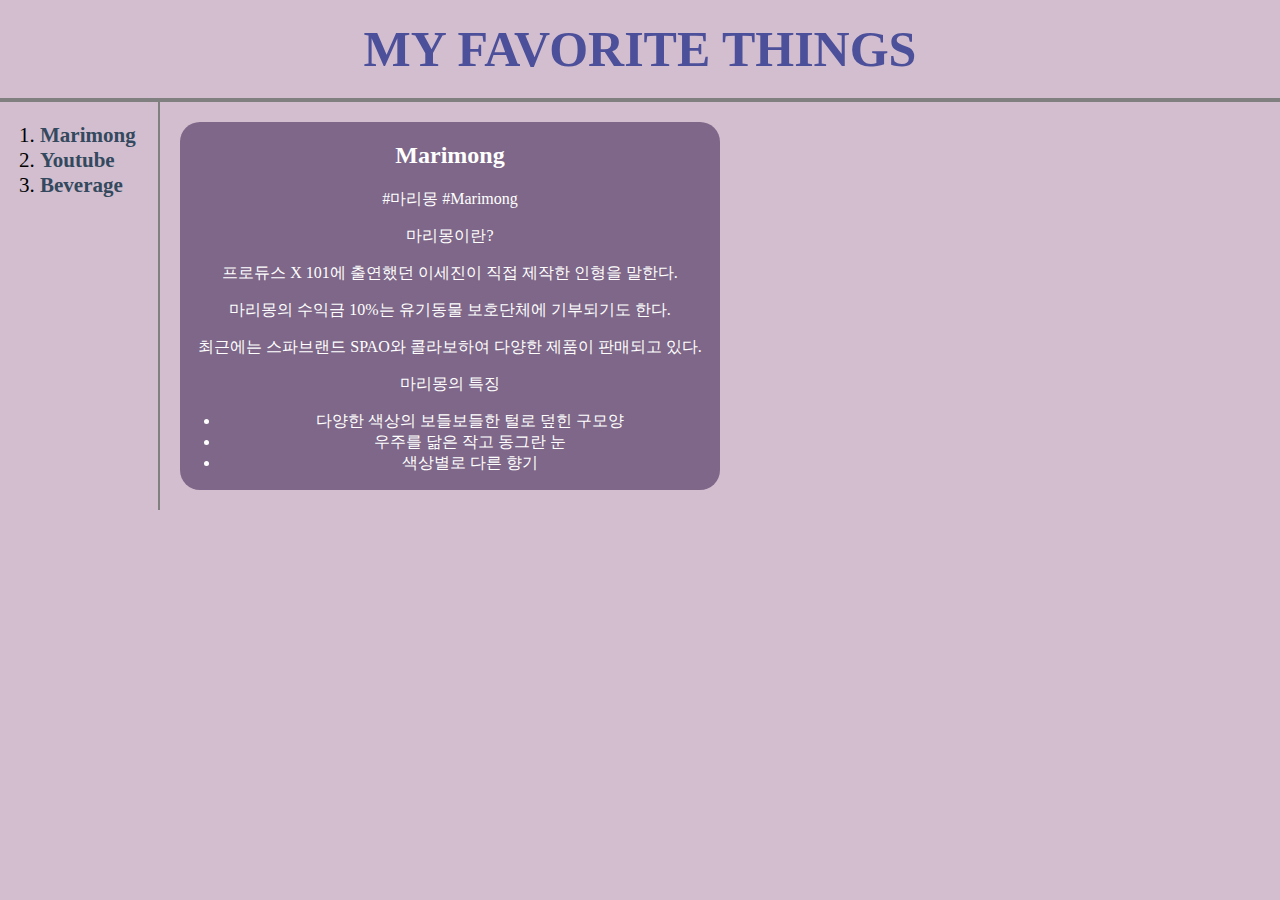
==== 1-1.html @ 3f849237 "Add files via upload" ====
<!DOCTYPE html>
<html lang="en" dir="ltr">

<head>
  <meta charset="utf-8">
  <title>Marimong</title>
  <link rel="stylesheet" href="style.css">
  <style media="screen">

    .content {
      padding: 20px;
    }

    #top_content {
      height: 50%;
      width: auto;
    }

    #top_content_left {
      width: 50%;
      float: left;
      background-color: rgb(126, 103, 136);
      color: white;
      border-radius: 20px;
      text-align: center;
    }

    #top_content_right {
      width: 50%;
      float: right;
      text-align: center;
      padding-top: 25px;
    }
  #column {
  float: left;
  width: 33.33%;
  padding: 5px;
  }
  #bottom_picture{
    clear: both;
  display: table;
  }

  </style>
</head>

<body>
  <h1><a class="maincolor" href="index-1.html">MY FAVORITE THINGS</a></h1>
  <div class="frame">
    <div class="navigation">
      <ol>
        <li><a href="1-1.html">Marimong</a></li>
        <li><a href="2-1.html">Youtube</a></li>
        <li><a href="3-1.html">Beverage</a></li>
      </ol>
    </div>

    <div class="content">


      <div id="top_content">
        <div id="top_content_left">
          <h2>Marimong</h2>
          <p>#마리몽 #Marimong</p>
          <p>마리몽이란?</p>
          <p>프로듀스 X 101에 출연했던 이세진이 직접 제작한 인형을 말한다.</p>
          <p>마리몽의 수익금 10%는 유기동물 보호단체에 기부되기도 한다.</p>
          <p> 최근에는 스파브랜드 SPAO와 콜라보하여 다양한 제품이 판매되고 있다.</p>
          <p>마리몽의 특징</p>
          <ul>
            <li>다양한 색상의 보들보들한 털로 덮힌 구모양</li>
            <li>우주를 닮은 작고 동그란 눈</li>
            <li>색상별로 다른 향기</li>
          </ul>
        </div>
        <div id="top_content_right">
          <iframe width="560" height="315" src="https://www.youtube.com/embed/jYZ-1HrRu14" frameborder="0" allow="accelerometer; autoplay; encrypted-media; gyroscope; picture-in-picture" allowfullscreen></iframe>
        </div>
      </div>



    </div>







  </div>
</body>

</html>
---- style.css ----
h1{
  font-size:50px;
  text-align: center;
  border-bottom: 4px solid gray;
  margin:0px;
  padding:20px;
  }
  body{
  background-color: #d2becf;
  margin: 0px
  }
  a{
    color: rgb(52, 73, 94);
    text-decoration: none;
    font-weight: bold;
  }
  .maincolor{
    color: rgba(34, 45, 137, 0.76)
  }
  .navigation{
    font-size: 21px;
    border-right: 2px solid gray;
  }
  .content{
    padding-left: 20px;
  }
  .frame {
    display: grid;
    grid-template-columns: 160px 1fr;
  }
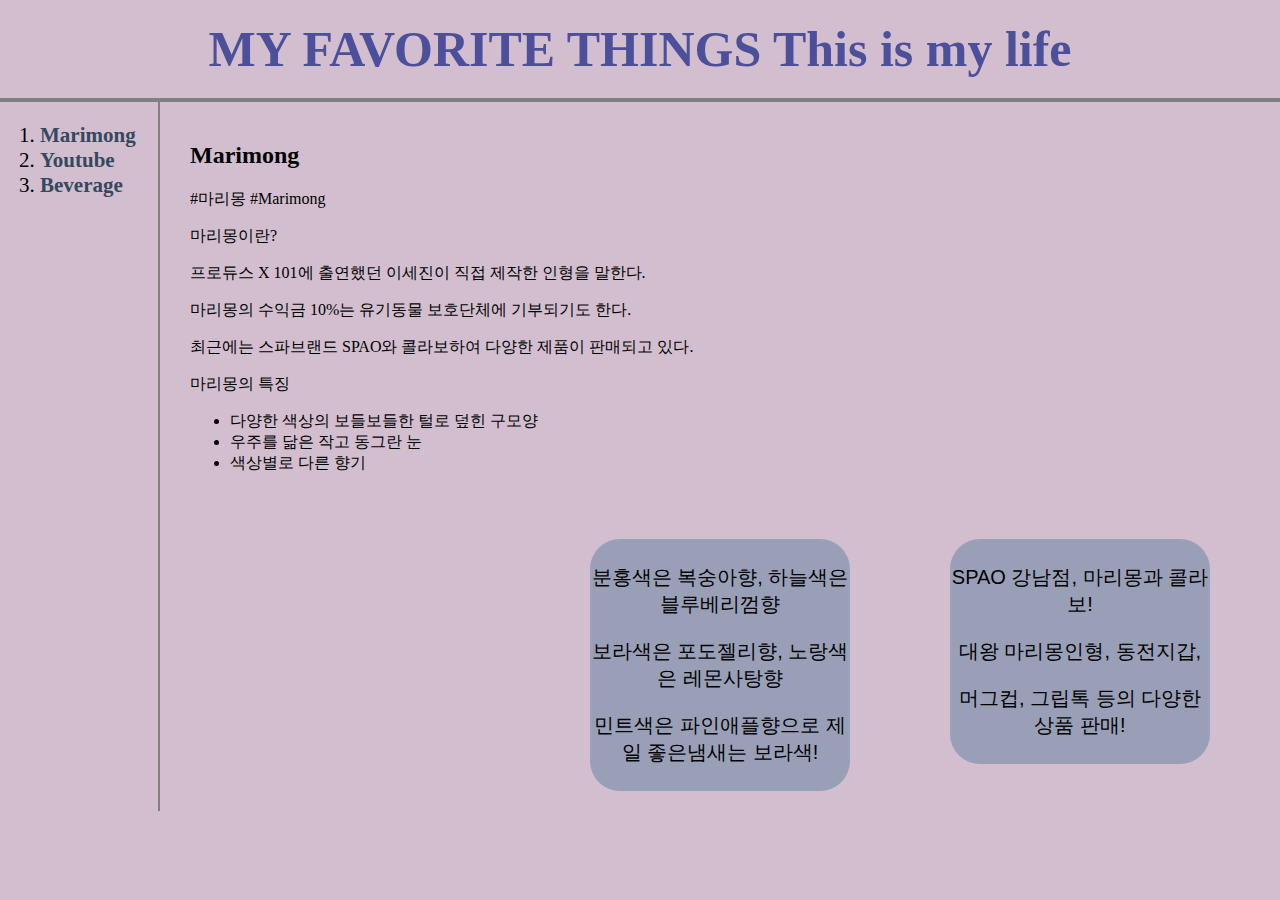
==== commit 7d138fb3: "Add files via upload" ====
--- a/1-1.html
+++ b/1-1.html
@@ -4,48 +4,117 @@
 <head>
   <meta charset="utf-8">
   <title>Marimong</title>
+  <link href="http://fonts.googleapis.com/earlyaccess/hanna.css" rel="stylesheet">
+  <link href="http://fonts.googleapis.com/earlyaccess/nanumpenscript.css" rel="stylesheet">
   <link rel="stylesheet" href="style.css">
   <style media="screen">
-
     .content {
       padding: 20px;
     }
 
-    #top_content {
-      height: 50%;
-      width: auto;
+    .number1 {
+      display: grid;
+      grid-template-columns: 50% 1fr;
     }
 
-    #top_content_left {
-      width: 50%;
-      float: left;
-      background-color: rgb(126, 103, 136);
-      color: white;
-      border-radius: 20px;
-      text-align: center;
+    .number1-1 {
+      margin-left: 10px;
     }
 
-    #top_content_right {
-      width: 50%;
-      float: right;
+    .number1-2 {
       text-align: center;
-      padding-top: 25px;
+      padding-top: 50px;
     }
-  #column {
-  float: left;
-  width: 33.33%;
-  padding: 5px;
-  }
-  #bottom_picture{
-    clear: both;
-  display: table;
-  }
 
+    .number2 {
+      display: grid;
+      grid-template-columns: 1fr 1fr 1fr;
+      text-align: center;
+      padding-top: 30px;
+    }
+    .number2-2-1{
+      text-align: center;
+      font-size: 20px;
+      font-family: 'Hanna', sans-serif;
+      margin-left: 50px;
+      margin-right: 50px;
+      padding-top: 5px;
+      padding-bottom: 5px;
+      background-color: rgb(154, 159, 184);
+      border-radius: 30px;
+    }
+    .number2-3-1{
+      text-align: center;
+      font-size: 20px;
+      font-family: 'Hanna', sans-serif;
+      margin-left: 50px;
+      margin-right: 50px;
+      padding-top: 5px;
+      padding-bottom: 5px;
+      background-color: rgb(154, 159, 184);
+      border-radius: 30px;
+    }
+
+    #sejinpic {
+      width: 420px;
+      height: auto;
+    }
+
+    #marimongpic1 {
+      width: 430px;
+      height: auto;
+    }
+
+    #marimongpic2 {
+      width: 430px;
+      height: auto;
+    }
+    @media(max-width:800px){
+      .frame{
+        display: block;
+      }
+      .navigation{
+        border-right: none;
+      }
+      h1{
+        border-bottom: none;
+      }
+      #marimongmade{
+        width: 400px;
+        height: 250px;
+      }
+      #sejinpic{
+        width: 200px;
+        height: auto;
+      }
+      #marimongpic1{
+        width: 210px;
+        height: auto;
+      }
+      #marimongpic2{
+        width: 210px;
+        height: auto;
+      }
+      .number1-2{
+        margin-top: 60px;
+        padding-left: 10px;
+      }
+      .number2-2-1{
+        margin-left: 2px;
+        margin-right: 2px;
+        font-size: 13px;
+      }
+      .number2-3-1{
+        margin-left: 2px;
+        margin-right: 2px;
+        font-size: 13px;
+      }
+    }
   </style>
 </head>
 
 <body>
-  <h1><a class="maincolor" href="index-1.html">MY FAVORITE THINGS</a></h1>
+  <h1><a class="maincolor" href="index-1.html">MY FAVORITE THINGS <span id="subtitle">This is my life</span></a></h1>
   <div class="frame">
     <div class="navigation">
       <ol>
@@ -58,10 +127,10 @@
     <div class="content">
 
 
-      <div id="top_content">
-        <div id="top_content_left">
-          <h2>Marimong</h2>
-          <p>#마리몽 #Marimong</p>
+      <div class="number1">
+        <div class="number1-1">
+          <h2 id="textcolor">Marimong</h2>
+          <p id="textcolor2">#마리몽 #Marimong</p>
           <p>마리몽이란?</p>
           <p>프로듀스 X 101에 출연했던 이세진이 직접 제작한 인형을 말한다.</p>
           <p>마리몽의 수익금 10%는 유기동물 보호단체에 기부되기도 한다.</p>
@@ -73,17 +142,49 @@
             <li>색상별로 다른 향기</li>
           </ul>
         </div>
-        <div id="top_content_right">
-          <iframe width="560" height="315" src="https://www.youtube.com/embed/jYZ-1HrRu14" frameborder="0" allow="accelerometer; autoplay; encrypted-media; gyroscope; picture-in-picture" allowfullscreen></iframe>
+
+        <div class="number1-2">
+          <iframe id="marimongmade"width="560" height="315" src="https://www.youtube.com/embed/jYZ-1HrRu14" frameborder="0" allow="accelerometer; autoplay; encrypted-media; gyroscope; picture-in-picture" allowfullscreen></iframe>
         </div>
+
+      </div>
+
+      <div class="number2">
+
+        <div class="number2-1">
+          <img id="sejinpic" src="sejin_orange.jpg" alt="">
+        </div>
+
+        <div class="number2-2">
+
+          <img id="marimongpic1" src="marimong_whole.jpg" alt="">
+
+          <div class="number2-2-1">
+            <p>분홍색은 복숭아향, 하늘색은 블루베리껌향</p>
+            <p>보라색은 포도젤리향, 노랑색은 레몬사탕향</p>
+            <p>민트색은 파인애플향으로 제일 좋은냄새는 보라색!</p>
+          </div>
+
+
+        </div>
+
+        <div class="number2-3">
+          <img id="marimongpic2" src="marimong_store.jpg" alt="">
+
+          <div class="number2-3-1">
+            <p>SPAO 강남점, 마리몽과 콜라보!</p>
+            <p>대왕 마리몽인형, 동전지갑,</p>
+            <p>머그컵, 그립톡 등의 다양한 상품 판매!</p>
+
+          </div>
+        </div>
+
+
+
       </div>
 
 
-
     </div>
-
-
-
 
 
 
